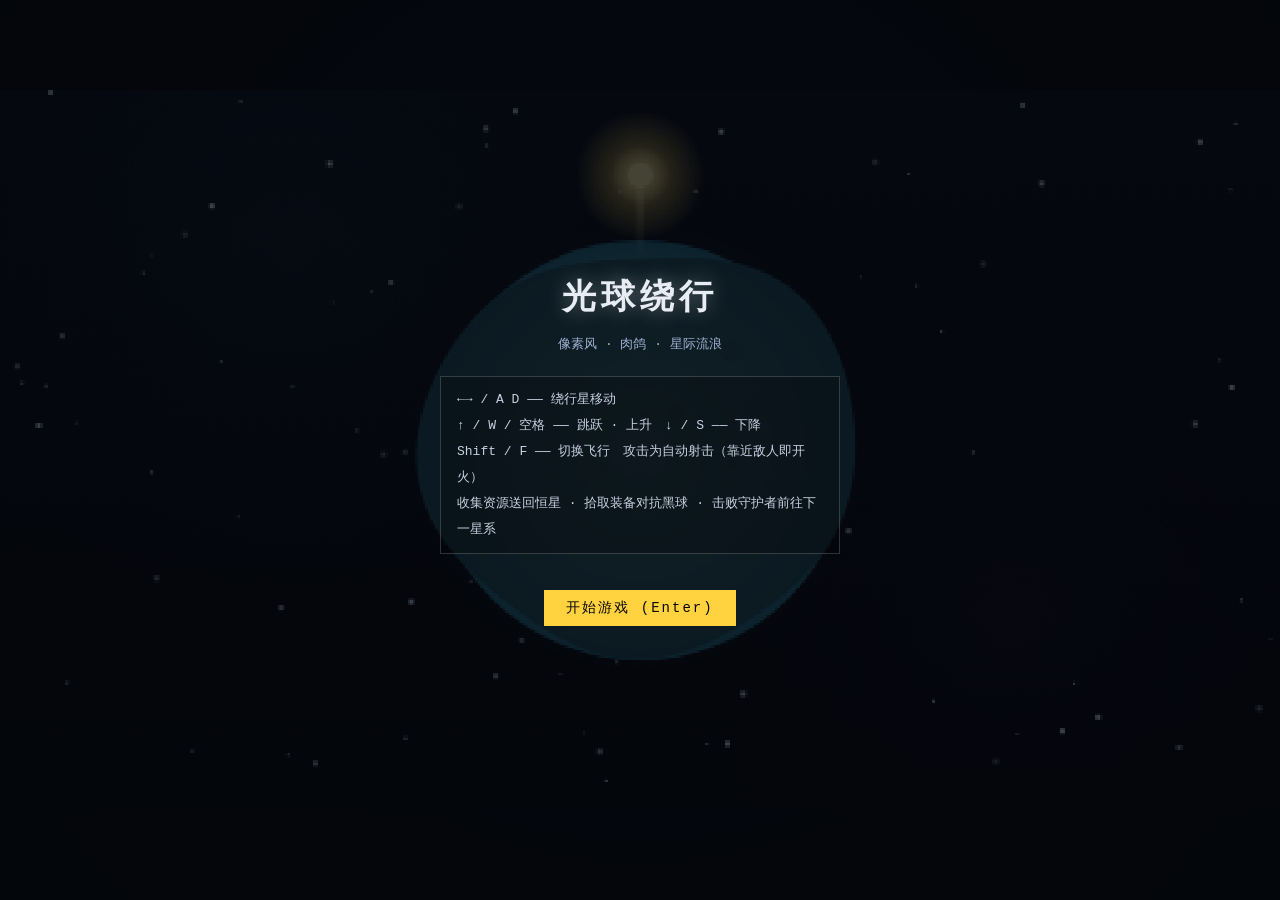
==== wenx星遇.html @ 9e7045ec "重构资源系统：双货币、装备栏与装备升级 - 新增金币/钻石双货币：金币闯关收集，40:1 手动兑换钻石 - 死亡损失 50% 金币，钻石不损失；每死亡 3 次获 1 次免费加点 - 钻石加点新增高阶辅" ====
<!DOCTYPE html>
<html lang="zh-CN">
<head>
<meta charset="UTF-8">
<meta name="viewport" content="width=device-width, initial-scale=1.0">
<title>光球绕行 · 像素肉鸽</title>
<link rel="stylesheet" href="style.css">
</head>
<body>
<div id="stage">
  <canvas id="game" width="512" height="288"></canvas>

  <!-- HUD -->
  <div id="hud" class="hidden">
    <div id="topbar">
      <div id="vitals">
        <div class="bar hp"><div class="fill" id="hpfill"></div><span class="lbl" id="hplbl">100</span></div>
        <div class="bar mp"><div class="fill" id="mpfill"></div><span class="lbl" id="mplbl">100</span></div>
        <div class="bar shield hidden" id="shieldbar"><div class="fill" id="shieldfill"></div><span class="lbl" id="shieldlbl">0</span></div>
      </div>
      <div id="galaxy">星系 <span id="galaxyNum">1</span>/6</div>
      <div id="resources">
        <div class="bar res"><div class="fill" id="resfill"></div></div>
        <span id="resText">资源 0/20</span>
      </div>
      <div id="loadout">
        <div class="slot" id="weaponSlot" title="武器"></div>
        <div class="slot" id="passive0" title="被动1"></div>
        <div class="slot" id="passive1" title="被动2"></div>
      </div>
    </div>
    <div id="bossbar" class="hidden">
      <div class="bosslbl" id="bossName">恒星守护者</div>
      <div class="bar boss"><div class="fill" id="bossfill"></div></div>
    </div>
    <div id="toast"></div>
  </div>

  <!-- Overlays -->
  <div id="overlay" class="overlay">
    <div id="title" class="screen">
      <h1>光球绕行</h1>
      <p class="sub">像素风 · 肉鸽 · 星际流浪</p>
      <div class="help">
        <p>←→ / A D —— 绕行星移动</p>
        <p>↑ / W / 空格 —— 跳跃 · 上升　↓ / S —— 下降</p>
        <p>Shift / F —— 切换飞行　攻击为自动射击（靠近敌人即开火）</p>
        <p>收集资源送回恒星 · 拾取装备对抗黑球 · 击败守护者前往下一星系</p>
      </div>
      <button id="startBtn">开始游戏 (Enter)</button>
    </div>
    <div id="pause" class="screen hidden"><h1>已暂停</h1><p>按 Esc / P 继续</p></div>
    <div id="gameover" class="screen hidden"><h1>光球熄灭</h1><p id="goInfo"></p><button id="retryBtn">重试本星系 (Enter)</button></div>
    <div id="galaxycomplete" class="screen hidden"><h1>星系完成</h1><p id="gcInfo"></p><p class="warp">正在跃迁到下一星系…</p></div>
    <div id="victory" class="screen hidden"><h1>流浪终结</h1><p id="winInfo"></p><button id="againBtn">再玩一次 (Enter)</button></div>
    <div id="upgrade" class="screen hidden">
      <h1>星系准备</h1>
      <p class="sub" id="upgTitle">准备进入星系</p>
      <div id="upgResource">可用资源：0</div>
      <div id="upgList"></div>
      <button id="departBtn">出发 · 进入星系 (Enter)</button>
    </div>
  </div>
</div>

<script src="js/config.js"></script>
<script src="js/util.js"></script>
<script src="js/input.js"></script>
<script src="js/audio.js"></script>
<script src="js/entities.js"></script>
<script src="js/galaxy.js"></script>
<script src="js/render.js"></script>
<script src="js/main.js"></script>
</body>
</html>
---- style.css ----
* { margin:0; padding:0; box-sizing:border-box; }

html, body {
  width:100%; height:100%;
  background:#05060a; overflow:hidden;
  font-family:"Courier New", ui-monospace, Menlo, Consolas, monospace;
  color:#e8ecf4;
}

#stage {
  position:relative; width:100%; height:100%;
  display:flex; align-items:center; justify-content:center;
  background:radial-gradient(circle at 50% 42%, #0b0e1a 0%, #05060a 100%);
}

#game {
  image-rendering:pixelated; image-rendering:crisp-edges;
  width:100%; height:100%; object-fit:contain;
  cursor:crosshair;
}

#hud { position:absolute; inset:0; pointer-events:none; }

#topbar {
  position:absolute; top:12px; left:12px; right:12px;
  display:flex; align-items:flex-start; gap:14px; flex-wrap:wrap;
}

.bar {
  position:relative; width:120px; height:12px;
  background:rgba(255,255,255,0.10); border:1px solid rgba(255,255,255,0.28);
}
.bar .fill { position:absolute; top:1px; left:1px; bottom:1px; width:50%; transition:width .08s linear; }
.bar.hp .fill { background:linear-gradient(#ff5470,#c22b4a); }
.bar.mp .fill { background:linear-gradient(#4a9dff,#2b5ec2); }
.bar.shield .fill { background:linear-gradient(#7bffd6,#2b9e82); }
.bar.res .fill { background:linear-gradient(#ffd23f,#c2941f); }
.bar.boss .fill { background:linear-gradient(#ff5470,#7a1230); }
.bar .lbl { position:absolute; inset:0; font-size:9px; line-height:12px; text-align:center; color:#fff; text-shadow:0 1px 0 #000; }

#vitals { display:flex; flex-direction:column; gap:5px; }
#galaxy {
  font-size:12px; padding:2px 9px; letter-spacing:1px;
  border:1px solid rgba(255,255,255,0.28); background:rgba(0,0,0,0.32);
}
#resources { display:flex; align-items:center; gap:7px; font-size:11px; }
#resources .bar { width:150px; height:10px; }

#loadout { display:flex; gap:6px; margin-left:auto; }
.slot {
  min-width:30px; height:26px; padding:0 8px;
  border:1px solid rgba(255,255,255,0.3); background:rgba(0,0,0,0.35);
  font-size:11px; line-height:24px; text-align:center; white-space:nowrap;
}
.slot.weapon { border-color:#ffd23f; color:#ffe9a8; }

#bossbar { position:absolute; top:66px; left:50%; transform:translateX(-50%); width:250px; }
.bosslbl { text-align:center; font-size:11px; letter-spacing:3px; margin-bottom:3px; color:#ff5470; text-shadow:0 0 6px rgba(255,84,112,.5); }
.bar.boss { width:100%; height:12px; }

#toast {
  position:absolute; top:29%; left:50%; transform:translateX(-50%);
  font-size:16px; text-align:center; color:#fff; letter-spacing:1px;
  text-shadow:0 0 6px #000, 0 0 14px #000; opacity:0; transition:opacity .2s;
}

.overlay {
  position:absolute; inset:0;
  display:flex; align-items:center; justify-content:center;
  background:rgba(4,6,12,0.74);
}
.screen { text-align:center; max-width:440px; padding:20px; }
.screen h1 { font-size:34px; letter-spacing:5px; margin-bottom:12px; text-shadow:0 0 20px rgba(255,255,255,0.35); }
.screen .sub { color:#9fb0d0; margin-bottom:18px; }
.screen p { font-size:13px; line-height:2; color:#c7d0e0; }
.screen .help {
  margin:10px 0 20px; padding:10px 16px; text-align:left;
  border:1px solid rgba(255,255,255,0.18); background:rgba(0,0,0,0.25);
}
.screen .warp { color:#ffd23f; animation:blink 1s steps(2) infinite; margin-top:14px; }

button {
  pointer-events:auto; margin-top:16px; padding:9px 22px;
  font-size:14px; font-family:inherit; letter-spacing:2px;
  color:#05060a; background:#ffd23f; border:none; cursor:pointer;
}
button:hover { background:#ffe066; }

.hidden { display:none !important; }

@keyframes blink { 50% { opacity:0.25; } }

#upgResource { font-size:16px; color:#ffd23f; margin-bottom:14px; letter-spacing:1px; }
#upgList { display:flex; flex-direction:column; gap:8px; margin:8px 0 4px; text-align:left; }
.upg {
  display:flex; align-items:center; justify-content:space-between; gap:12px;
  padding:8px 12px; border:1px solid rgba(255,255,255,0.18); background:rgba(0,0,0,0.28);
}
.upg-name { font-size:13px; letter-spacing:1px; width:110px; text-align:left; }
.upg-info { font-size:12px; color:#9fb0d0; flex:1; text-align:left; }
.upg-btn {
  margin:0; padding:5px 12px; font-size:12px; letter-spacing:1px;
  background:#3a4a7a; color:#e8ecf4;
}
.upg-btn:hover { background:#4a5f9a; }
.upg-btn.disabled { background:#222a3a; color:#5a6478; cursor:not-allowed; }
.upg-btn.disabled:hover { background:#222a3a; }
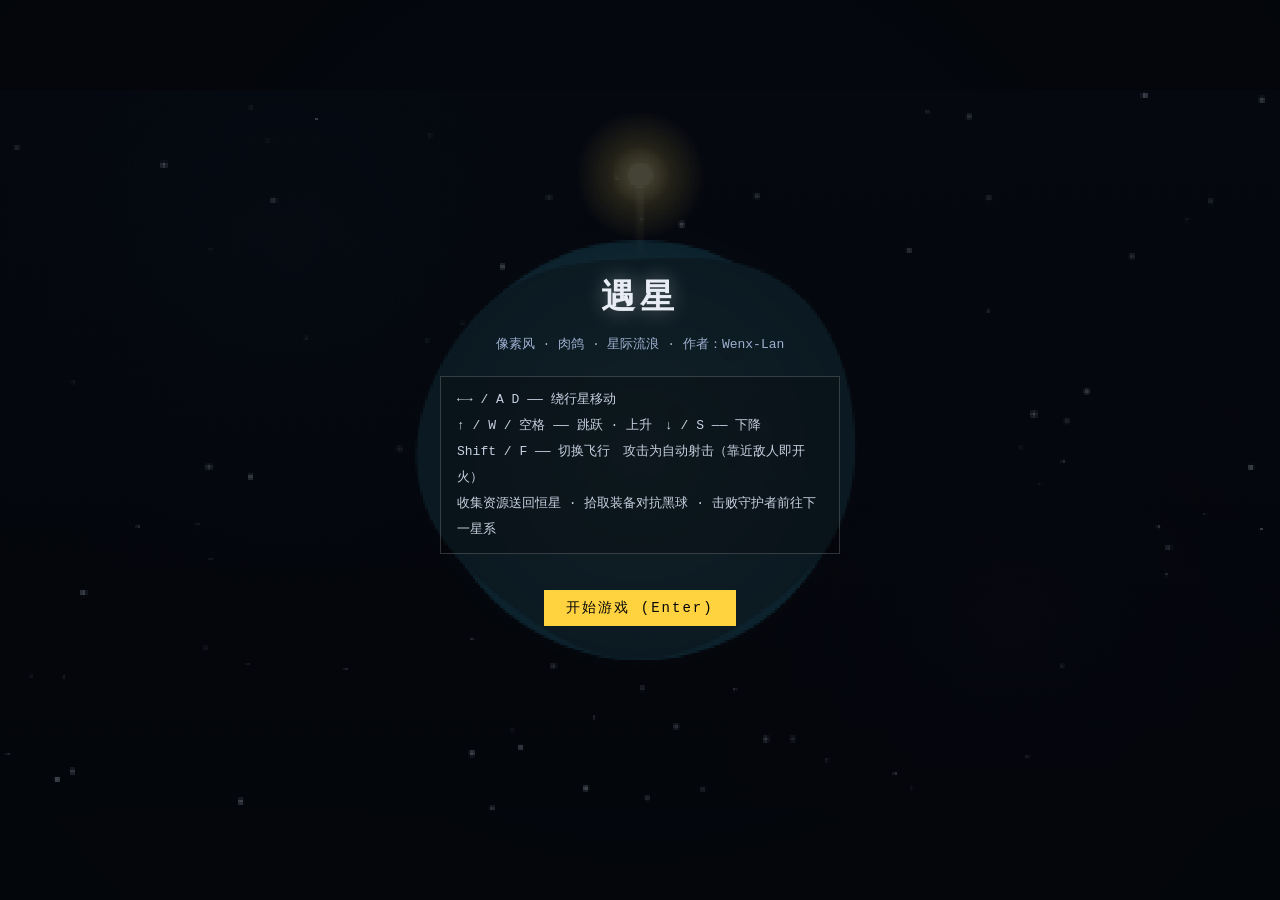
==== commit b143b55c: "游戏名改为「遇星」并标注作者 Wenx-Lan Co-Authored-By: Claude Opus 5 (1M context) <noreply@anthropic.com>" ====
--- a/wenx星遇.html
+++ b/wenx星遇.html
@@ -3,7 +3,7 @@
 <head>
 <meta charset="UTF-8">
 <meta name="viewport" content="width=device-width, initial-scale=1.0">
-<title>光球绕行 · 像素肉鸽</title>
+<title>遇星 · 像素肉鸽</title>
 <link rel="stylesheet" href="style.css">
 </head>
 <body>
@@ -39,8 +39,8 @@
   <!-- Overlays -->
   <div id="overlay" class="overlay">
     <div id="title" class="screen">
-      <h1>光球绕行</h1>
-      <p class="sub">像素风 · 肉鸽 · 星际流浪</p>
+      <h1>遇星</h1>
+      <p class="sub">像素风 · 肉鸽 · 星际流浪 · 作者：Wenx-Lan</p>
       <div class="help">
         <p>←→ / A D —— 绕行星移动</p>
         <p>↑ / W / 空格 —— 跳跃 · 上升　↓ / S —— 下降</p>
